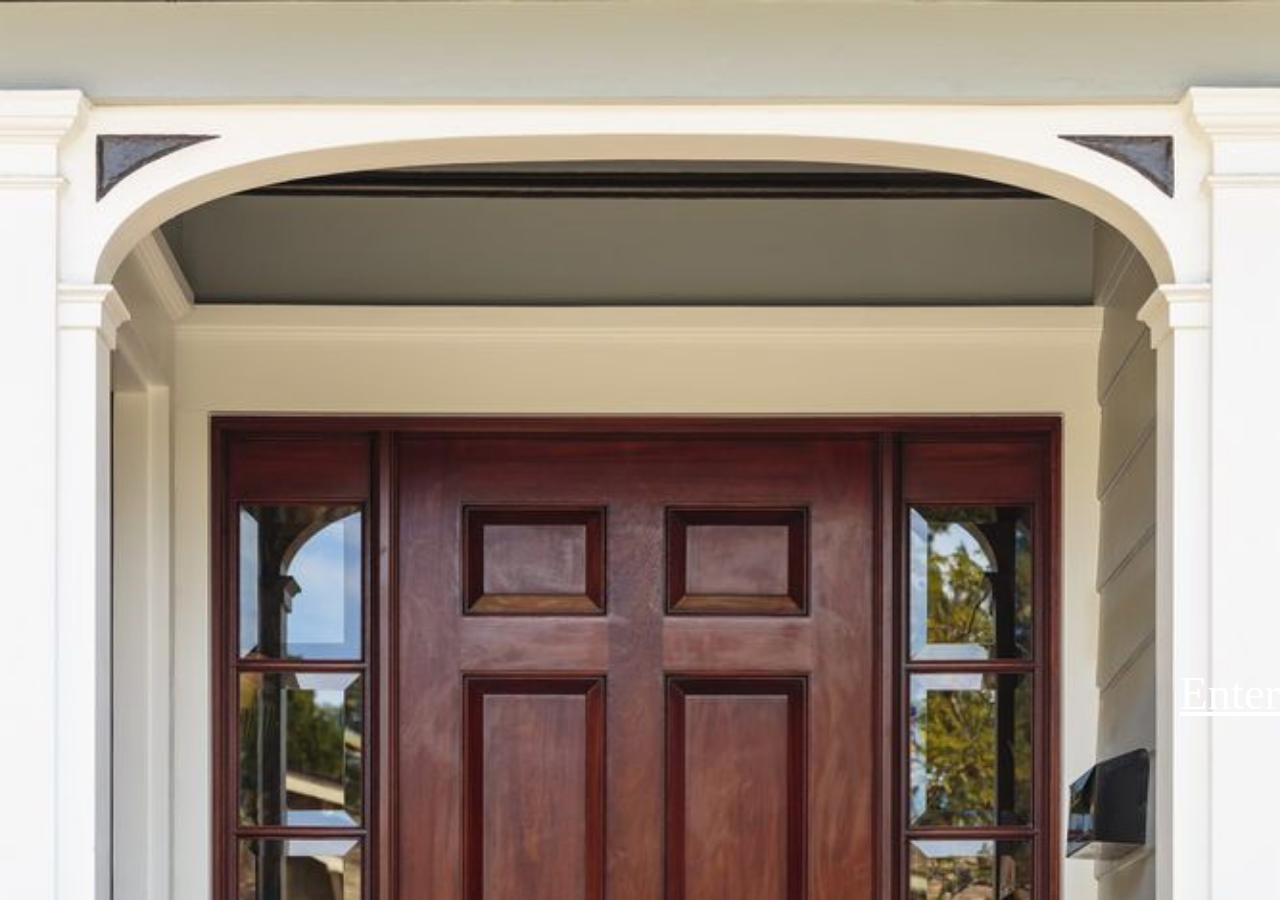
==== Home/index.html @ 1359c9e8 "Add files via upload" ====
<!DOCTYPE html>
<html>
    <head>
        <meta http-equiv="content-type" content="text/html; charset=utf-8" />
        <link rel="stylesheet" href="./stye.css" type="text/css" media="all" />
        <title>Home</title>
   <style type="text/css" media="all">
  body{
          background-image:url('./gallery/4bc5961f9c0af43fc2ca1f8fc35fc6b4.jpg') ;
    background-size: cover;
    background-repeat: no-repeat;
    background-position: center top;
    background-attachment: fixed;
  }     
a{
    
    position: absolute;
    right: 0;
    bottom: 20%;
    text-align: center;
    color: #fff;
    font-size: 2.9rem;
}

   </style>    
    </head>
    <body>
<a href="room.html">Enter</a>
    </body>
</html>
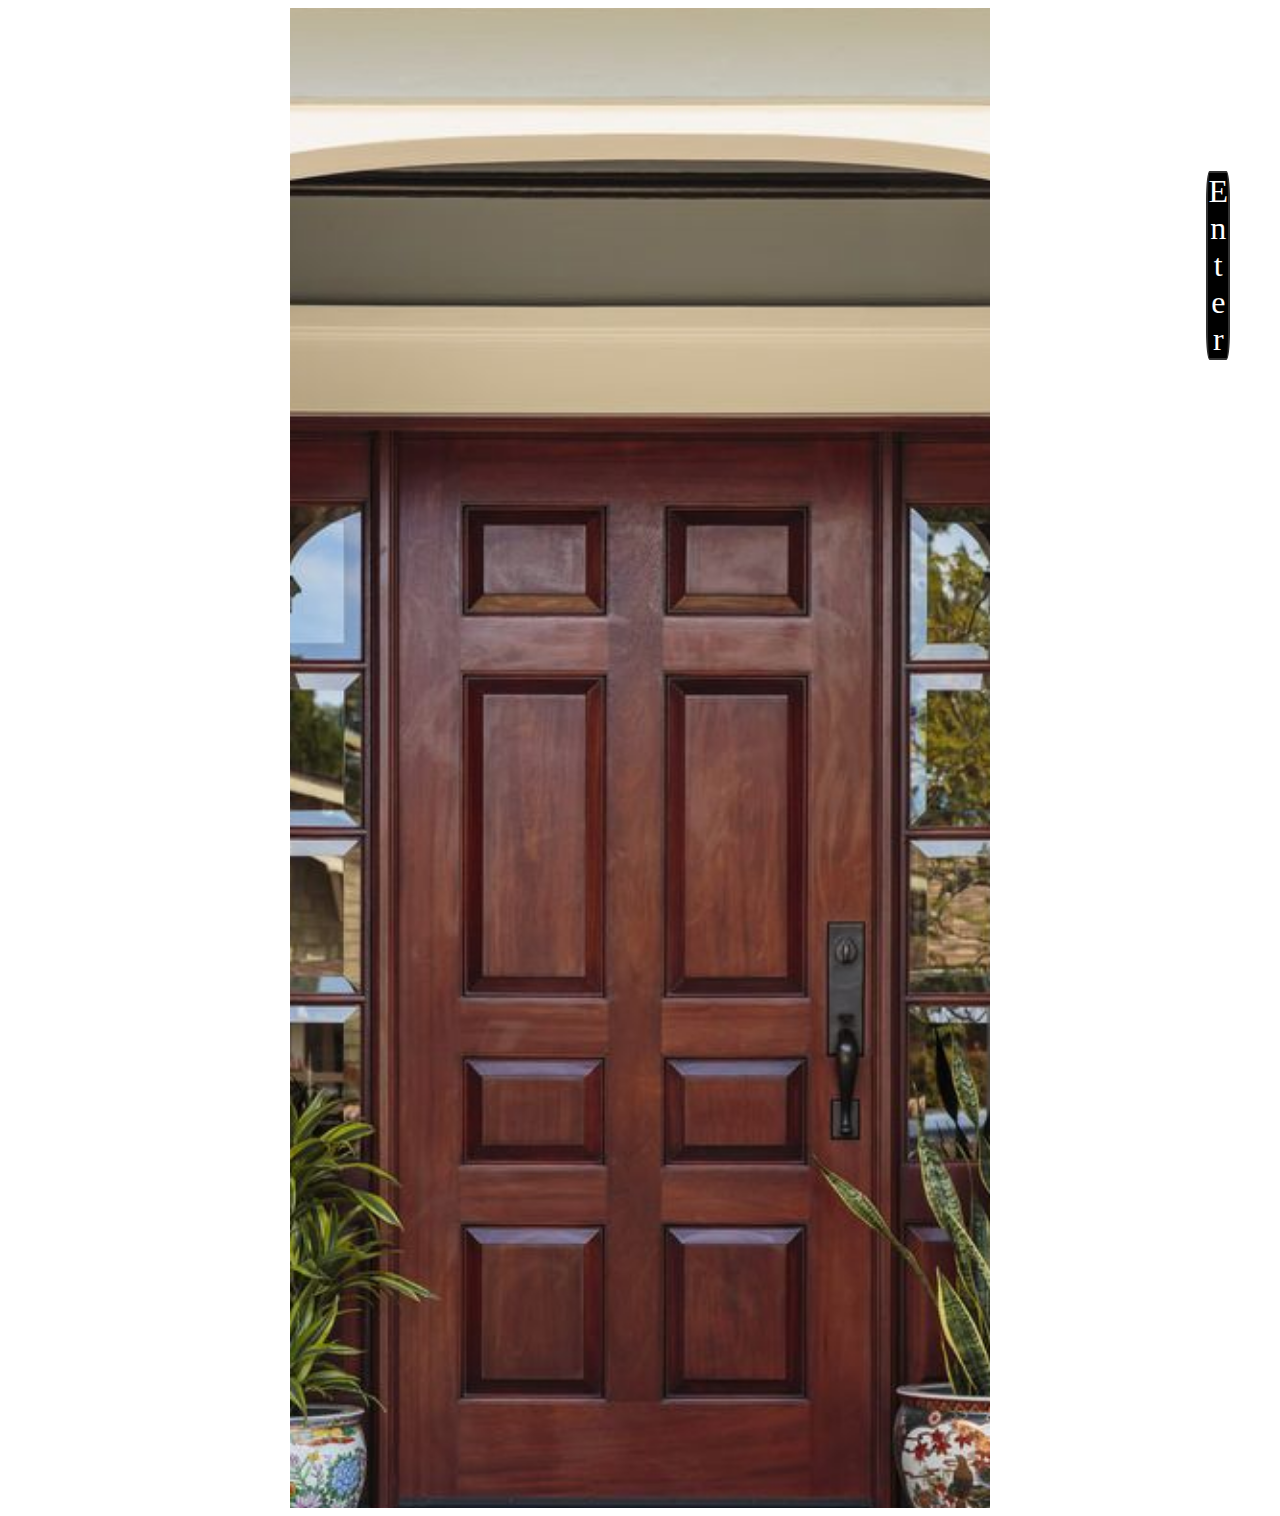
==== commit b9a70e39: "Add files via upload" ====
--- a/Home/index.html
+++ b/Home/index.html
@@ -2,29 +2,17 @@
 <html>
     <head>
         <meta http-equiv="content-type" content="text/html; charset=utf-8" />
-        <link rel="stylesheet" href="./stye.css" type="text/css" media="all" />
+        <link rel="stylesheet" href="./style.css" type="text/css" media="all" />
         <title>Home</title>
    <style type="text/css" media="all">
-  body{
-          background-image:url('./gallery/4bc5961f9c0af43fc2ca1f8fc35fc6b4.jpg') ;
-    background-size: cover;
-    background-repeat: no-repeat;
-    background-position: center top;
-    background-attachment: fixed;
-  }     
-a{
-    
-    position: absolute;
-    right: 0;
-    bottom: 20%;
-    text-align: center;
-    color: #fff;
-    font-size: 2.9rem;
-}
-
-   </style>    
+     </style>    
     </head>
     <body>
-<a href="room.html">Enter</a>
+        <center>
+        <div class="home">
+            
+        
+<a href="room.html">E<br/>n<br/>t<br/>e<br/>r</a>
+</div></center>
     </body>
 </html>--- a/Home/style.css
+++ b/Home/style.css
@@ -0,0 +1,102 @@
+.home{
+          background-image:url('./gallery/4bc5961f9c0af43fc2ca1f8fc35fc6b4.jpg') ;
+    background-size: cover;
+    background-repeat: no-repeat;
+    background-position: center top;
+    background-attachment: fixed;
+    width: 700px;
+    height: 1500px;
+  }     
+.home a{
+    background: #000;
+    border-radius: 15%;
+    border: 2px #333 solid;
+    position: absolute;
+    right: 50px;
+    margin-bottom: 500px;
+    text-decoration: none;
+    bottom: 40px;
+    color: #fff;
+    font-size: 2rem;
+}
+
+          .room{
+          background-image:url('./gallery/ISah33hip2p9b80000000000.0.jpg');
+    background-size: cover;
+    background-repeat: no-repeat;
+    background-position: center top;
+    background-attachment: fixed;
+    width: 1000px;
+    height: 1500px;
+  }     
+.kit{
+    
+    position: absolute;
+    right: 0;
+    bottom: 20%;
+    text-align: center;
+    color: yellow;
+    font-size: 2.9rem;
+}
+.bed{
+        
+    position: absolute;
+    left: 0;
+    bottom: 40%;
+    text-align: center;
+    color: brown;
+    font-size: 2.9rem;
+}
+
+.kitchen{
+          background-image:url('./gallery/featured-image-kitchen-layouts.jpg');
+    background-size: cover;
+    background-repeat: no-repeat;
+    background-position: center;
+    background-attachment: fixed;
+    width: 1000px;
+    height: 1500px;
+  }     
+  
+.kitchen .food{
+        
+    position: absolute;
+    right: 0;
+    bottom: 0;
+    color: #fff;
+    font-size: 2.9rem;
+}
+
+
+.bed_room{
+   background-image:url('./gallery/_bedroom_with_rustic_bedroom_color_schemes_setting_a_warm_and_inviting_mood.png');
+    background-size: cover;
+    background-repeat: no-repeat;
+    background-position: center;
+    background-attachment: fixed;
+    position: absolute;
+    top: 0;
+    bottom: 0;
+    width:1000px ;
+    height:1500px ;
+}
+  
+.link_bed{
+        
+background: #000;
+    border-radius: 15%;
+    border: 2px #333 solid;
+    position: absolute;
+    right: 50px;
+    margin-bottom: 500px;
+    text-decoration: none;
+    bottom: 40px;
+    color: #fff;
+    font-size: 2rem;
+}
+#skip-button{
+    border: 2px #32ff6f solid;
+    position: absolute;
+    left: 0;
+    bottom: 0;
+}